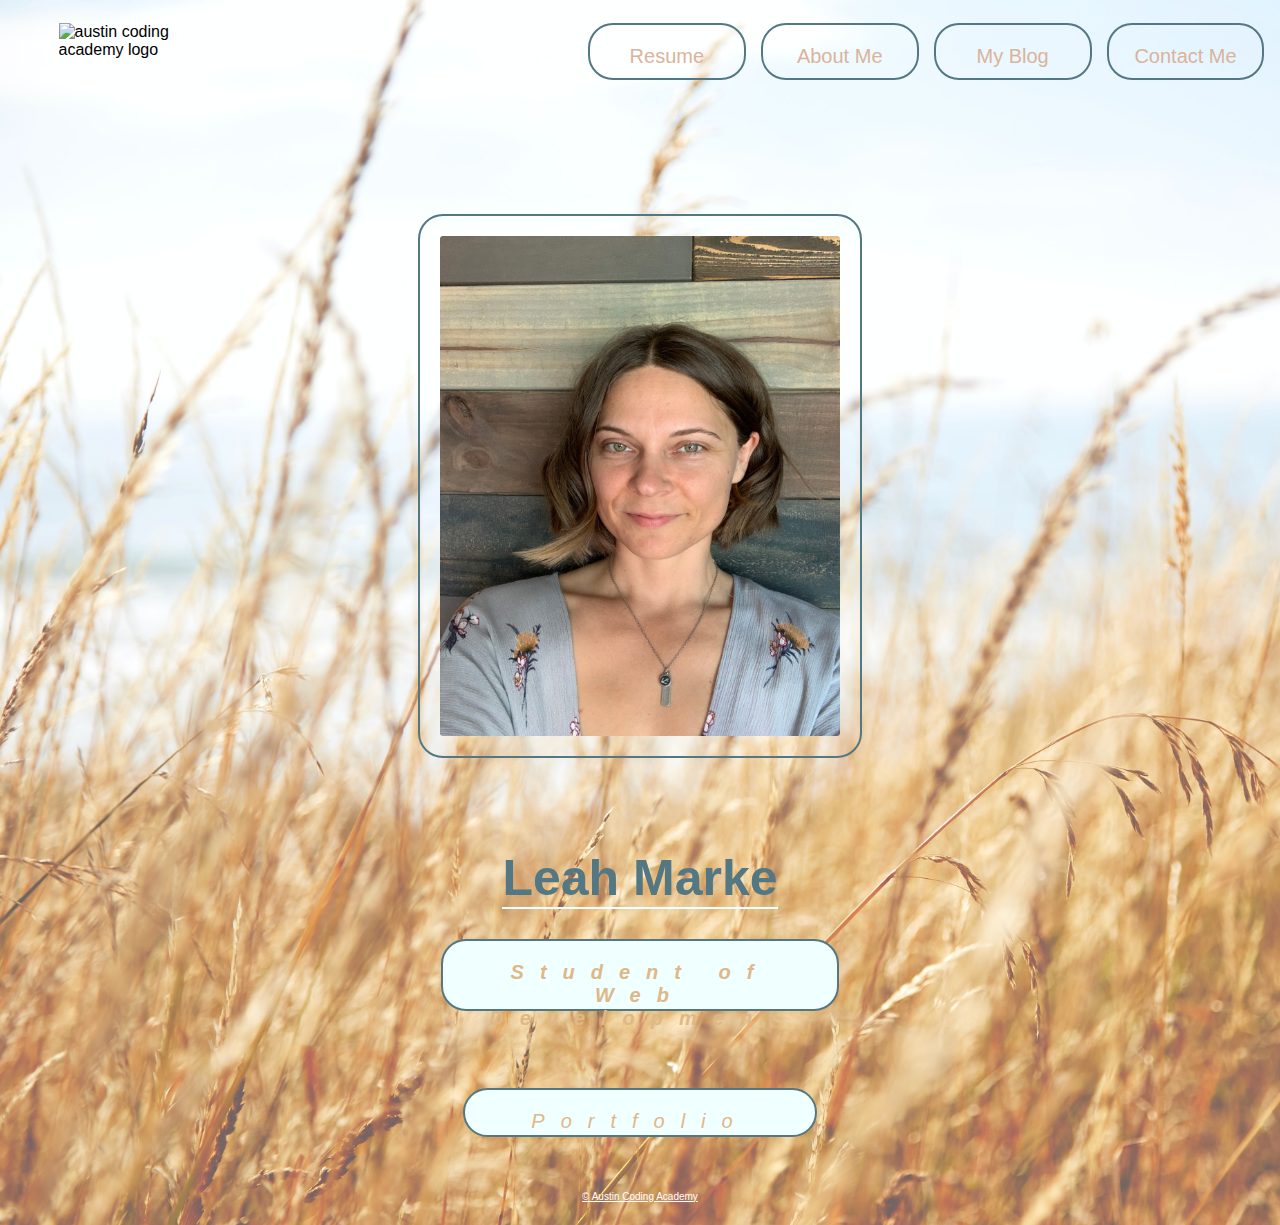
==== myPortfolio/index.html @ c2eab38f "initial commit" ====
<!DOCTYPE html>
<html lang="en">
  <head>
    <meta charset="UTF-8" />
    <meta name="viewport" content="width=device-width, initial-scale=1.0" />
    <meta http-equiv="X-UA-Compatible" content="ie=edge" />
    <link rel="stylesheet" href="./style.css" />
    <title>My Portfolio</title>
  </head>
  <body>
    <header>
      <img
        src="https://cdn.evbuc.com/eventlogos/188084824/acastandardcirclefullname.png"
        class="logo"
        alt="austin coding academy logo"
      />
      <nav>
        <a class="has-border">Resume</a>
        <a class="has-border">About Me</a>
        <a class="has-border">My Blog</a>
        <a class="has-border">Contact Me</a>
      </nav>
    </header>
    <main>
      <img src="./myProfilePic.jpg" id="profile-pic" alt="Head shot of Me" />

      <!-- <div class="introduction"> -->
      <h1>Leah Marke</h1>
      <h2>Student of Web Development</h2>
      <button id="portfolio">Portfolio</button>
      <!-- </div> -->
      <a class="small-text" href="https://austincodingacademy.com/"
        >© Austin Coding Academy</a
      >
    </main>
  </body>
</html>
---- myPortfolio/style.css ----
body {
  font-family: Arial, Helvetica, sans-serif;
  background-image: url(./images/backgroundImage.jpg);
  background-repeat: no-repeat;
  background-size: cover;
}
/* What kind of selector is this? */
.logo {
  width: 150px;
  height: 100px;
  margin: 3% 10%;
}

header {
  display: grid;
  grid-template-columns: 40% 60%;
  width: 100%;
}

main {
  height: auto;
  width: 100%;
  display: grid;
  grid-template-columns: 30% 40% 30%;
}

/* .introduction {
  height: auto;
  width: 100%;
  display: grid;
  grid-template-columns: 30% 40% 30%;
} */

/* This is an element within and element selector */
nav > a {
  margin: 2% 1% 3%;
  height: 10%;
  width: 15%;
  color: rgb(218, 180, 154);
  font-family: Arial, Helvetica, sans-serif;
  font-size: 20px;
  border-radius: 25px;
  background: transparent;
  padding: 20px;
  text-align: center;
  border: 2px solid white;
}

.has-border {
  border-radius: 25px;
  border: 2px solid #537783;
  background: none;
  padding: 20px;
}

nav {
  display: flex;
  justify-content: flex-end;
  width: 100%;
  padding-right: 2%;
}
/* This is an ID selector */
#profile-pic {
  width: 400px;
  height: 500px;
  /* border-corner-shape: scoop; */
  border-radius: 10% / 30px;
  margin: 15% auto;
  grid-column: 2/3;

  border-radius: 25px;
  border: 2px solid #537783;
  background: none;
  padding: 20px;
}

h1 {
  color: #537783;
  grid-column: 2/3;
  margin: 3% auto;
  border-bottom: 2px solid azure;
  font-size: 50px;
}

h2 {
  grid-column: 2/3;
  margin: 3% auto;
  width: 70%;
  height: 15%;
  font-family: Arial, Helvetica, sans-serif;
  font-size: 20px;
  border-radius: 25px;
  background-color: azure;
  padding: 20px;
  padding-bottom: 5%;
  text-align: center;
  color: burlywood;
  letter-spacing: 16px;
  font-style: italic;
  border: 2px solid #537783;
}

.small-text {
  grid-column: 2/3;
  color: white;
  font-size: 10px;
  margin: 3% auto;
}

button {
  grid-column: 2/3;
  margin: 3% auto;
  width: 70%;
  height: 15%;
  font-family: Arial, Helvetica, sans-serif;
  font-size: 20px;
  border-radius: 25px;
  background-color: azure;
  padding: 20px;
  padding-bottom: 5%;
  text-align: center;
  color: burlywood;
  letter-spacing: 16px;
  font-style: italic;
  border: 2px solid #537783;
}
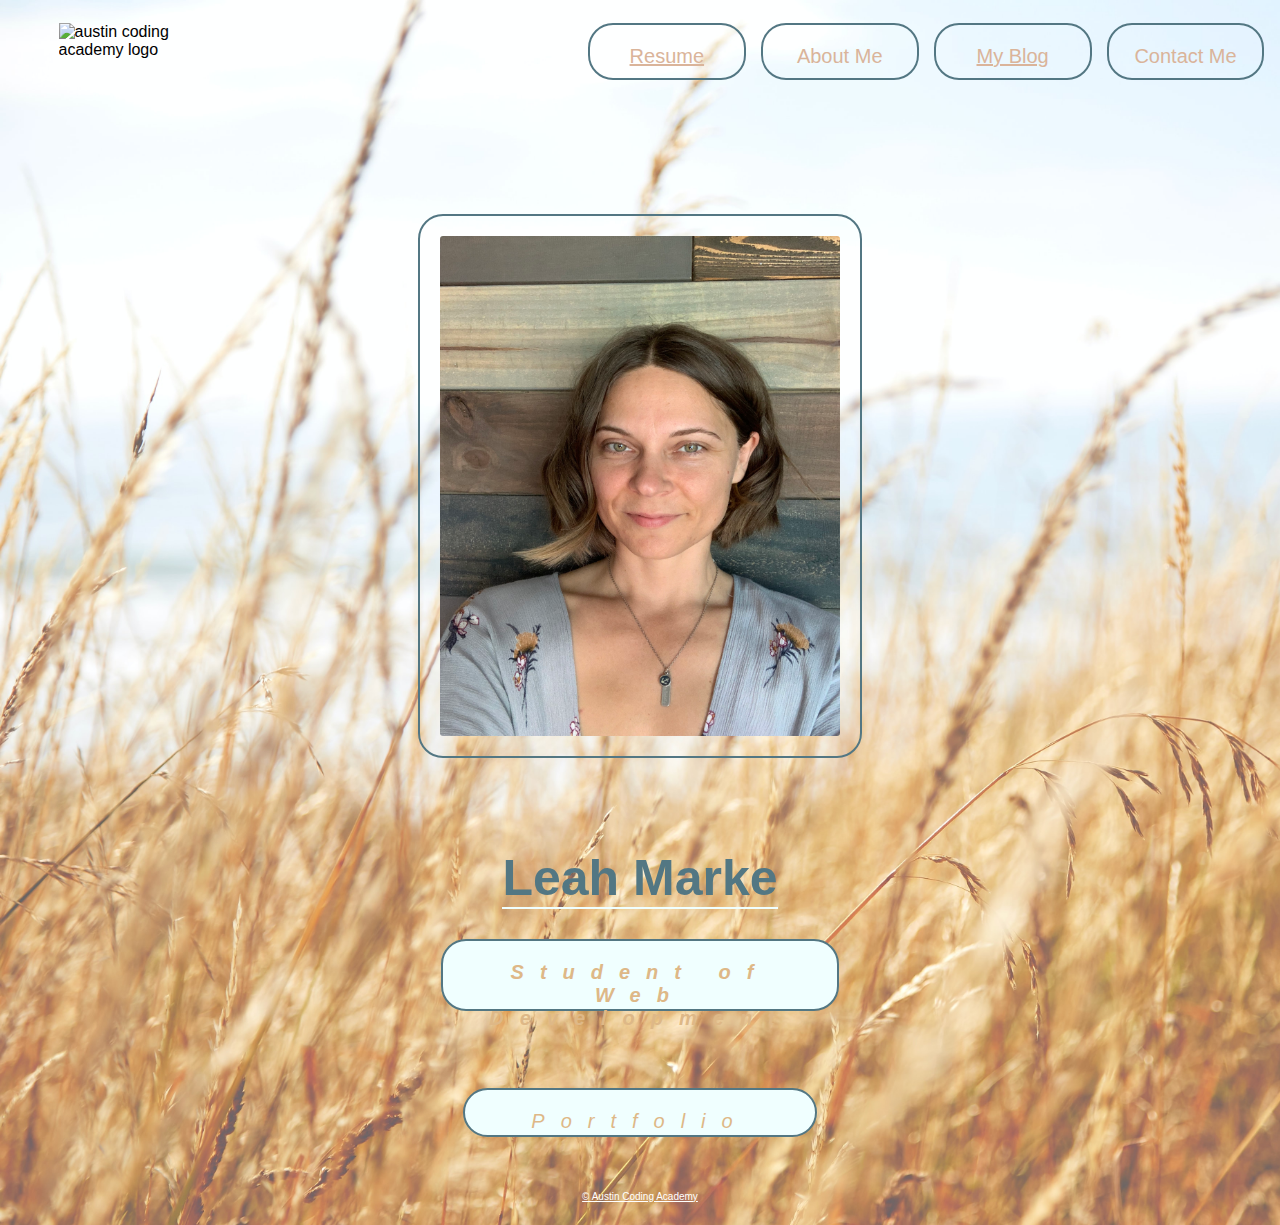
==== commit bb6c5ed4: "initiated resume page" ====
--- a/myPortfolio/index.html
+++ b/myPortfolio/index.html
@@ -15,9 +15,11 @@
         alt="austin coding academy logo"
       />
       <nav>
-        <a class="has-border">Resume</a>
+        <a class="has-border" href="resume.html">Resume</a>
         <a class="has-border">About Me</a>
-        <a class="has-border">My Blog</a>
+        <a class="has-border" href="https://medium.com/@lmarke" target="_blank"
+          >My Blog</a
+        >
         <a class="has-border">Contact Me</a>
       </nav>
     </header>
--- a/myPortfolio/style.css
+++ b/myPortfolio/style.css
@@ -31,7 +31,7 @@
   grid-template-columns: 30% 40% 30%;
 } */
 
-/* This is an element within and element selector */
+/* This is an element within an element selector */
 nav > a {
   margin: 2% 1% 3%;
   height: 10%;
@@ -124,3 +124,32 @@
   font-style: italic;
   border: 2px solid #537783;
 }
+
+/* CSS for Resume Page*/
+.resume-title {
+  display: flex;
+  justify-content: center;
+  justify-items: center;
+}
+.individual-resume-links {
+  display: grid;
+  grid-template-columns: 50% 50%;
+  grid-template-rows: 50% 50%;
+}
+#web-resume {
+  height: 12em;
+}
+#PT-resume {
+  height: 12em;
+}
+#farm-resume {
+  height: 12em;
+}
+#dance-resume {
+  height: 12em;
+}
+.back-home {
+  display: flex;
+  justify-content: center;
+  justify-items: center;
+}
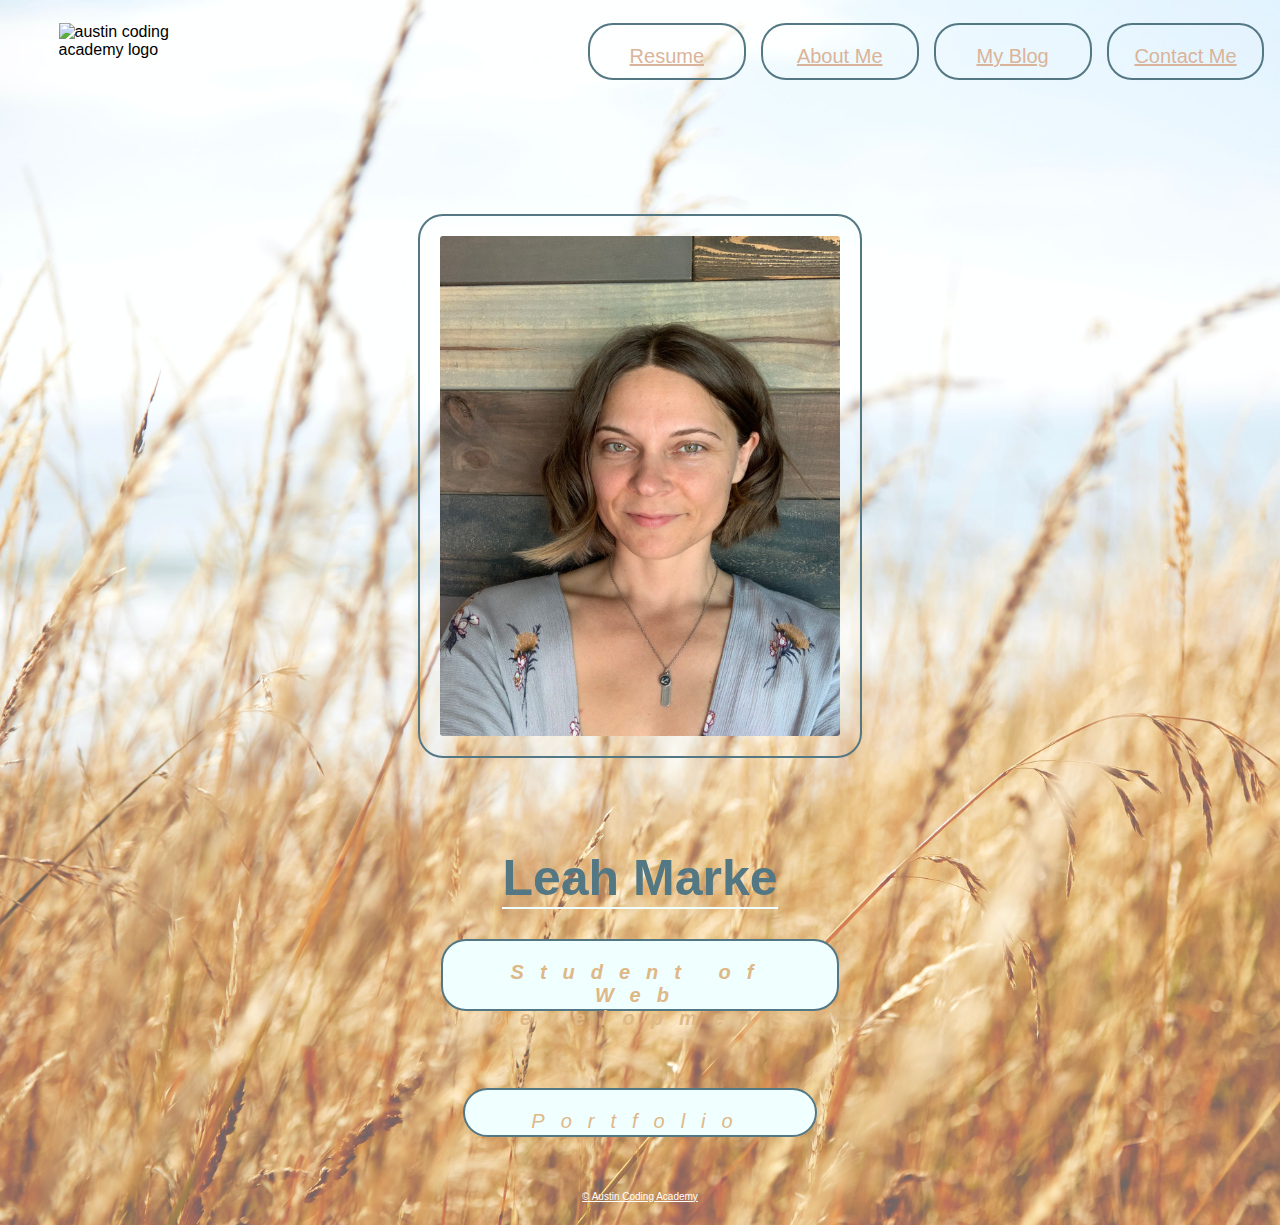
==== commit e3e6b7a2: "finished mobile responsive contact page" ====
--- a/myPortfolio/index.html
+++ b/myPortfolio/index.html
@@ -16,11 +16,11 @@
       />
       <nav>
         <a class="has-border" href="resume.html">Resume</a>
-        <a class="has-border">About Me</a>
+        <a class="has-border" href="about.html">About Me</a>
         <a class="has-border" href="https://medium.com/@lmarke" target="_blank"
           >My Blog</a
         >
-        <a class="has-border">Contact Me</a>
+        <a class="has-border" href="contact.html">Contact Me</a>
       </nav>
     </header>
     <main>
--- a/myPortfolio/style.css
+++ b/myPortfolio/style.css
@@ -124,32 +124,3 @@
   font-style: italic;
   border: 2px solid #537783;
 }
-
-/* CSS for Resume Page*/
-.resume-title {
-  display: flex;
-  justify-content: center;
-  justify-items: center;
-}
-.individual-resume-links {
-  display: grid;
-  grid-template-columns: 50% 50%;
-  grid-template-rows: 50% 50%;
-}
-#web-resume {
-  height: 12em;
-}
-#PT-resume {
-  height: 12em;
-}
-#farm-resume {
-  height: 12em;
-}
-#dance-resume {
-  height: 12em;
-}
-.back-home {
-  display: flex;
-  justify-content: center;
-  justify-items: center;
-}
